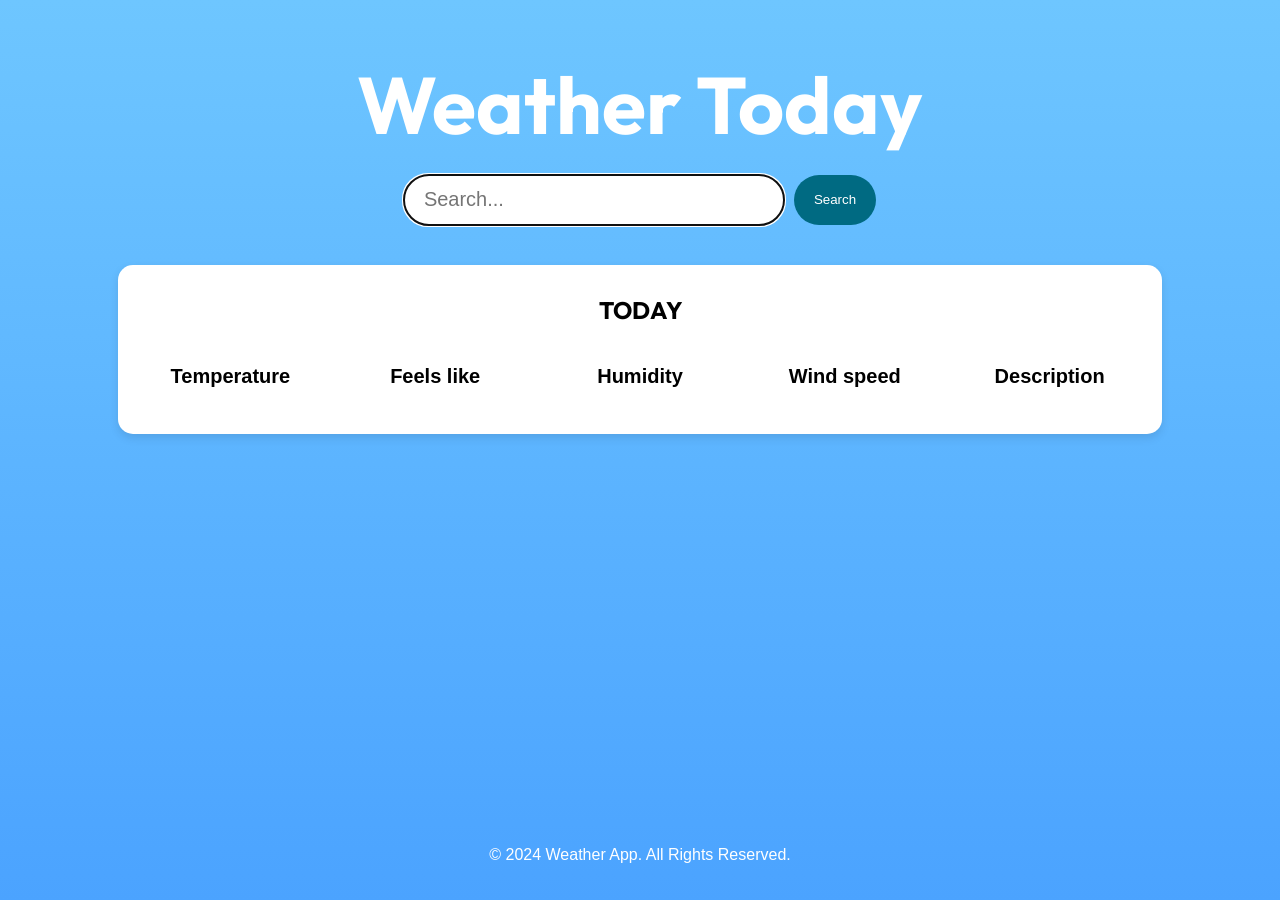
==== index.html @ 32152eb8 "Rename main.html to index.html" ====
<!DOCTYPE html>
<html lang="en">
<head>
    <meta charset="UTF-8">
    <meta name="viewport" content="width=device-width, initial-scale=1.0">
    <title>Weather App</title>
    <link rel="stylesheet" href="style.css">
</head>
<body>
    <div class="main">
        <h1>Weather Today</h1>
        <div class="search-bar">
            <input type="text" id="location" placeholder="Search...">
            <button onclick="search()"><i class="fa fa-search"></i>Search</button>
        </div>

        <div class="weatherToday">
            <h2>TODAY</h2>
            <table>

                <th class="table-column">Temperature</th>
                <th class="table-column">Feels like</th>
                <th class="table-column">Humidity</th>
                <th class="table-column">Wind speed</th>
                <th class="table-column">Description</th>
                <tr>
                    <td id="todayTemp"></td>
                    <td id="todayFeelsLike"></td>
                    <td id="todayHumidity"></td>
                    <td id="todayWindSpeed"></td>
                    <td id="todayDescription"></td>
                </tr>
            </table>
        </div>
        <div id="error" style="display: none;">ERROR</div>
        <img class="svg" id="weatherIcon" src="/svgs/cloudy-day-1.svg" alt="" width="200" height="200" style="display: none;">
    </div>
    <script src="script.js"></script>

    
</body>
<footer>
    <div class="footer-content">
        <p>&copy; 2024 Weather App. All Rights Reserved.</p>
    </div>
</footer>

</html>
---- style.css ----
@import url('https://fonts.googleapis.com/css2?family=Outfit:wght@100..900&display=swap');

body {
    margin: 0;
    display: flex;
    flex-direction: column;
    align-items: center;
    font-family: Arial, sans-serif;
    background: linear-gradient(to bottom, #6ec6ff, #4ba3ff);
    height: 100vh;

}

.main {
    width: 100%;
    display: flex;
    flex-direction: column;
    flex: 1;
    align-items: center;
    max-width: 1500px;
}

.weatherToday {
    width: 80%;
    text-align: center;
    background: white;
    padding: 10px;
    border-radius: 15px;
    box-shadow: 0 4px 10px rgba(0, 0, 0, 0.1);
    margin-top: 20px;
    margin-bottom: 20px;
}

.svg {
    display: flex;
}

h1 {
    font-family: 'Outfit';
    font-size: 80px;
    text-align: center;
    color: white;
    margin-bottom: 20px;
}

h2 {
    font-family: 'Outfit';
}

.search-bar {
    display: flex;
    justify-content: center;
    margin-bottom: 20px;
    height: 50px;
}

.search-bar input {
    width: 340px;
    padding: 20px;
    border-radius: 50px 50px 50px 50px;
    margin-right: 10px;
    border: none;
    font-size: 20px;
}

.search-bar button {
    color: white;
    padding-inline: 20px;
    background-color: rgb(0, 106, 130); 
    border: none;
    border-radius: 50px 50px 50px 50px;
    cursor: pointer;
}

.search-bar button:hover {
    border: white;
    border-radius: 20px 20px 20px 20px;
}

.search-bar button i {
    color: #4ba3ff;
}

table {
    width: 100%;
    border-collapse: collapse;
    margin-top: 20px;
}

th {
    width: fit-content;
    text-align: center;
    padding: 20px;
    font-size: 20px;
}

.date-column {
    width: 140px;
}

.table-column {
    width: 20%;
}

table td {
    padding-bottom: 15px;
    text-align: center;
    font-size: 20px;
}

#error {
    color: red;
    font-size: 20px;
    font-family: 'Outfit';
}

footer {
    color: #fff;
    padding: 20px 0;
    text-align: center;
    width: 100%;
    position: relative;
    bottom: 0c;
    margin-top: 30px;
}
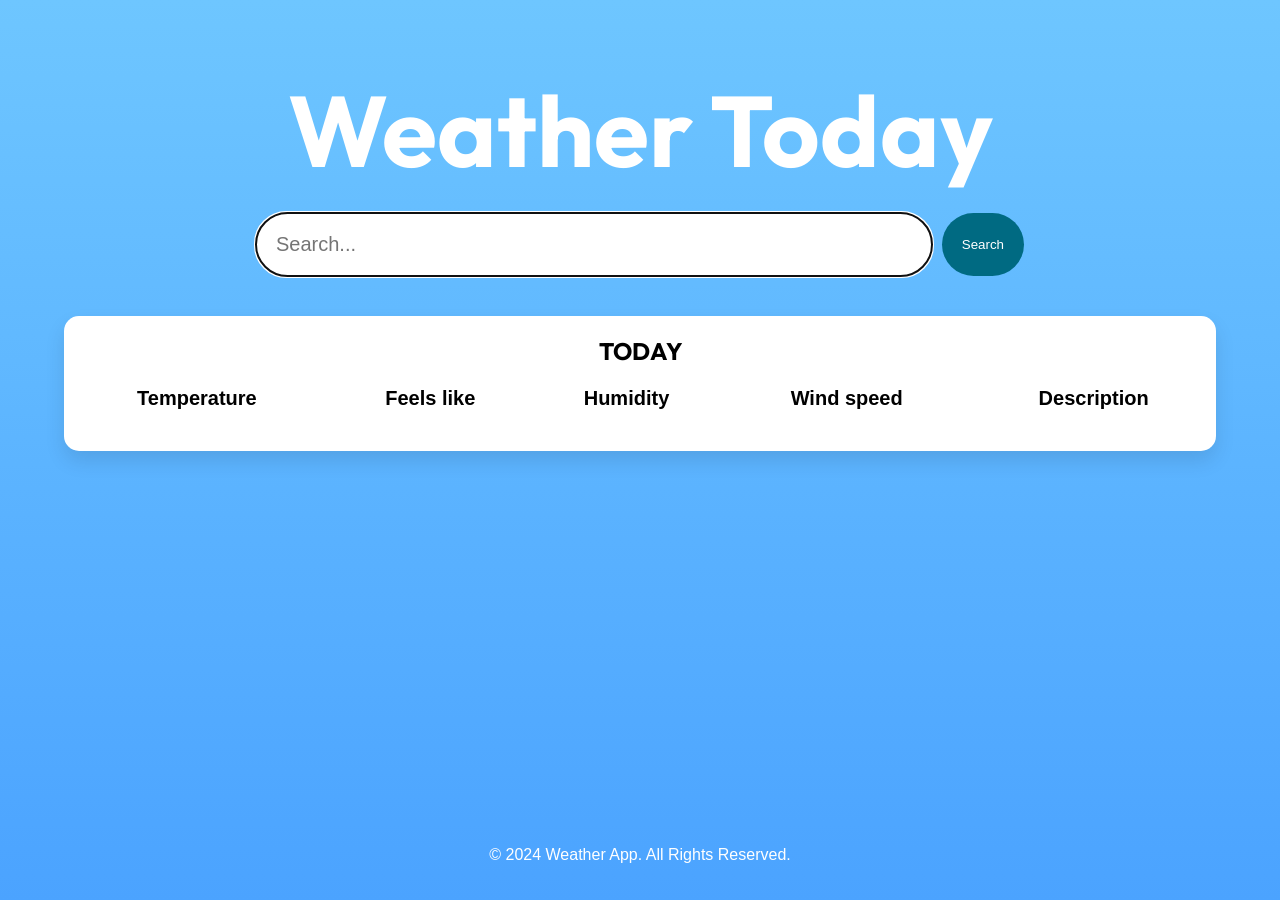
==== commit 0b90788b: "Merge branch 'dev'" ====
--- a/index.html
+++ b/index.html
@@ -9,26 +9,26 @@
 <body>
     <div class="main">
         <h1>Weather Today</h1>
-        <div class="search-bar">
-            <input type="text" id="location" placeholder="Search...">
-            <button onclick="search()"><i class="fa fa-search"></i>Search</button>
+        <div class="search-wrapper">
+            <div class="search-bar">
+                <input type="text" id="location" placeholder="Search...">
+                <button onclick="search()"><i class="fa fa-search"></i>Search</button>
+            </div>
         </div>
-
         <div class="weatherToday">
             <h2>TODAY</h2>
             <table>
-
                 <th class="table-column">Temperature</th>
                 <th class="table-column">Feels like</th>
                 <th class="table-column">Humidity</th>
                 <th class="table-column">Wind speed</th>
                 <th class="table-column">Description</th>
                 <tr>
-                    <td id="todayTemp"></td>
-                    <td id="todayFeelsLike"></td>
-                    <td id="todayHumidity"></td>
-                    <td id="todayWindSpeed"></td>
-                    <td id="todayDescription"></td>
+                    <td data-cell="temp" id="todayTemp"></td>
+                    <td data-cell="feels like" id="todayFeelsLike"></td>
+                    <td data-cell="humidity" id="todayHumidity"></td>
+                    <td data-cell="wind speed" id="todayWindSpeed"></td>
+                    <td data-cell="description" id="todayDescription"></td>
                 </tr>
             </table>
         </div>
@@ -36,13 +36,10 @@
         <img class="svg" id="weatherIcon" src="/svgs/cloudy-day-1.svg" alt="" width="200" height="200" style="display: none;">
     </div>
     <script src="script.js"></script>
-
-    
 </body>
 <footer>
     <div class="footer-content">
         <p>&copy; 2024 Weather App. All Rights Reserved.</p>
     </div>
 </footer>
-
 </html>
--- a/style.css
+++ b/style.css
@@ -8,7 +8,6 @@
     font-family: Arial, sans-serif;
     background: linear-gradient(to bottom, #6ec6ff, #4ba3ff);
     height: 100vh;
-
 }
 
 .main {
@@ -21,12 +20,12 @@
 }
 
 .weatherToday {
-    width: 80%;
+    width: 70%;
     text-align: center;
     background: white;
-    padding: 10px;
+    padding-bottom: 10px;
     border-radius: 15px;
-    box-shadow: 0 4px 10px rgba(0, 0, 0, 0.1);
+    box-shadow: 0 10px 20px rgba(0, 0, 0, 0.1);
     margin-top: 20px;
     margin-bottom: 20px;
 }
@@ -35,9 +34,10 @@
     display: flex;
 }
 
+
 h1 {
     font-family: 'Outfit';
-    font-size: 80px;
+    font-size: 100px;
     text-align: center;
     color: white;
     margin-bottom: 20px;
@@ -45,22 +45,31 @@
 
 h2 {
     font-family: 'Outfit';
+    margin: none;
+}
+
+.search-wrapper {
+    display: flex;
+    flex-wrap: wrap;
+    width: 70%;
 }
 
 .search-bar {
     display: flex;
-    justify-content: center;
     margin-bottom: 20px;
-    height: 50px;
+    width: 100%;
+    margin-left: 20%;
+    margin-right: 20%;
 }
 
 .search-bar input {
-    width: 340px;
     padding: 20px;
     border-radius: 50px 50px 50px 50px;
     margin-right: 10px;
     border: none;
     font-size: 20px;
+    width: 100%;
+    
 }
 
 .search-bar button {
@@ -70,6 +79,7 @@
     border: none;
     border-radius: 50px 50px 50px 50px;
     cursor: pointer;
+    height: 100%;
 }
 
 .search-bar button:hover {
@@ -87,23 +97,20 @@
     margin-top: 20px;
 }
 
+.table-colum {
+    width: 20%;
+}
+
 th {
     width: fit-content;
     text-align: center;
-    padding: 20px;
     font-size: 20px;
 }
 
-.date-column {
-    width: 140px;
-}
 
-.table-column {
-    width: 20%;
-}
 
 table td {
-    padding-bottom: 15px;
+    padding: 15px;
     text-align: center;
     font-size: 20px;
 }
@@ -122,4 +129,55 @@
     position: relative;
     bottom: 0c;
     margin-top: 30px;
+}
+
+/* MEDIA QUERIES*/
+@media (max-width: 1300px){
+    .weatherToday {
+        width: 90%;
+    }
+
+    .search-wrapper {
+        width: 100%;
+    }
+}
+
+@media (max-width: 900px) {
+    h1 {
+        font-size: 70px;
+    }
+
+    .weatherToday {
+        width: 60%;
+    }
+
+    .search-wrapper {
+        width: 100%;
+    }
+
+    th {
+        display: none;
+    }
+
+    td {
+        display: block;
+    }
+
+    td::before {
+        content: attr(data-cell) ": ";
+        font-weight: 700;
+        text-transform: capitalize;
+    }
+
+
+}
+
+@media (max-width: 500px) {
+    h1 {
+        font-size: 50px;
+    }
+
+    .weatherToday {
+
+    }
 }
